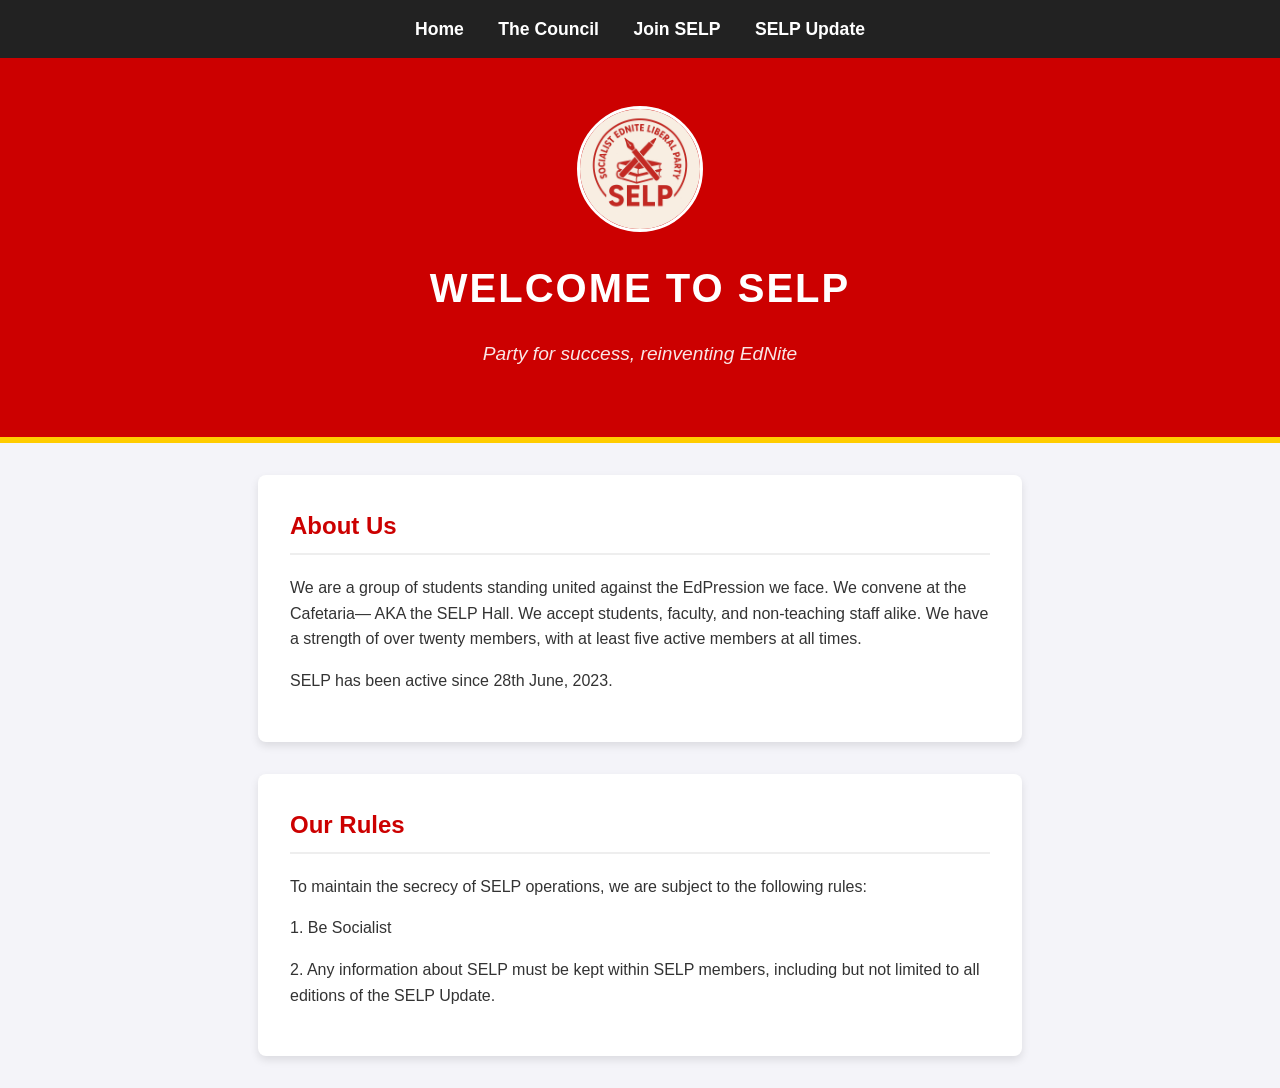
==== index.html @ 39b6921a "Add files via upload" ====
<!DOCTYPE html>
<html lang="en">
<head>
    <meta charset="UTF-8">
    <meta name="viewport" content="width=device-width, initial-scale=1.0">
    <title>Socialist EdNite Labour Party</title>
    <link rel="stylesheet" href="style.css">
</head>
<body>

<nav class="main-nav">
        <a href="index.html">Home</a>
        <a href="council.html">The Council</a>
        <a href="join.html">Join SELP</a>
        <a href="newsletter.html">SELP Update</a>
    </nav>

<header>
        <img src="logo.jpg" alt="SELP Logo" class="party-logo">
        
        <h1>Welcome to SELP</h1>
        <p>Party for success, reinventing EdNite</p>
    </header>

    <hr>

    <section>
        <h2>About Us</h2>
        <p>We are a group of students standing united against the EdPression we face. We convene at the Cafetaria— AKA the SELP Hall. We accept students, faculty, and non-teaching staff alike. We have a strength of over twenty members, with at least five active members at all times.</p>
        <p>SELP has been active since 28th June, 2023.</p>
        
    </section>

    <section>
        <h2>Our Rules</h2>
        <p>To maintain the secrecy of SELP operations, we are subject to the following rules:</p>
<p>1. Be Socialist</p>
           <p> 2. Any information about SELP must be kept within SELP members, including but not limited to all editions of the SELP Update.</p>
    </section>

<script>
        document.addEventListener('DOMContentLoaded', function() {
            const positionSelect = document.getElementById('position');
            const teacherLevelSelect = document.getElementById('teacher-level');
            
            // Grab all the hidden sections
            const studentFields = document.getElementById('student-fields');
            const teacherFields = document.getElementById('teacher-fields');
            const juniorSubjectFields = document.getElementById('junior-subject-fields');
            const seniorSubjectFields = document.getElementById('senior-subject-fields');
            const staffFields = document.getElementById('staff-fields');
            const exStudentFields = document.getElementById('ex-student-fields');
            const exTeacherFields = document.getElementById('ex-teacher-fields');

            // Function to hide everything
            function hideAll() {
                const allFields = document.querySelectorAll('.dynamic-field');
                allFields.forEach(field => field.classList.add('hidden'));
            }

            // Listen for changes on the main Position dropdown
            positionSelect.addEventListener('change', function() {
                hideAll(); // Hide everything first
                teacherLevelSelect.value = ""; // Reset the teacher dropdown if they switch roles
                
                const val = this.value;
                if (val === 'Student') {
                    studentFields.classList.remove('hidden');
                } else if (val === 'Teacher') {
                    teacherFields.classList.remove('hidden');
                } else if (val === 'Non-teaching staff') {
                    staffFields.classList.remove('hidden');
                } else if (val === 'Ex-student') {
                    exStudentFields.classList.remove('hidden');
                } else if (val === 'Ex-teacher') {
                    exTeacherFields.classList.remove('hidden');
                }
            });

            // Listen for changes on the Teacher Level dropdown
            teacherLevelSelect.addEventListener('change', function() {
                // Hide both subject lists first
                juniorSubjectFields.classList.add('hidden');
                seniorSubjectFields.classList.add('hidden');
                
                // Show the right one based on what they picked
                if (this.value === 'Junior') {
                    juniorSubjectFields.classList.remove('hidden');
                } else if (this.value === 'Senior') {
                    seniorSubjectFields.classList.remove('hidden');
                }
            });
        });
    </script>
</body>
</html>
---- style.css ----
/* Navigation Bar */
.main-nav {
    background-color: #222222; /* Dark grey */
    padding: 15px;
    text-align: center;
}

.main-nav a {
    color: white;
    text-decoration: none;
    font-weight: bold;
    margin: 0 15px; /* Adds space between the links */
    font-size: 1.1rem;
    transition: color 0.3s;
}

.main-nav a:hover {
    color: #ffcc00; /* Text turns gold when you hover over it */
}

/* General Page Setup */
body {
    font-family: 'Helvetica Neue', Arial, sans-serif;
    line-height: 1.6;
    margin: 0;
    padding: 0;
    background-color: #f4f4f9; /* Light grey background */
    color: #333333;
}

/* The SELP Header */
header {
    background-color: #cc0000; /* Strong Party Red */
    color: white;
    text-align: center;
    padding: 3rem 1rem;
    border-bottom: 6px solid #ffcc00; /* Gold Accent Line */
}

/* The Party Logo */
.party-logo {
    max-width: 120px; /* Keeps the logo from getting too big */
    height: auto;
    margin-bottom: 1rem; /* Space between logo and title */
    border-radius: 50%; /* Makes the image a perfect circle (if square) */
    border: 3px solid white; /* Adds a clean white ring around it */
}

header h1 {
    margin: 0;
    font-size: 2.5rem;
    text-transform: uppercase;
    letter-spacing: 2px;
}

header p {
    font-size: 1.2rem;
    font-style: italic;
    opacity: 0.9;
}

/* Hide the default horizontal line */
hr {
    display: none; 
}

/* Content Sections */
section {
    max-width: 700px;
    margin: 2rem auto; 
    padding: 2rem;
    background: white;
    border-radius: 8px;
    box-shadow: 0 4px 8px rgba(0,0,0,0.1); 
}

h2 {
    color: #cc0000;
    border-bottom: 2px solid #eeeeee;
    padding-bottom: 0.5rem;
    margin-top: 0;
}

/* Form Styling */
form {
    margin-top: 1rem;
}

label {
    font-weight: bold;
}

input[type="text"], 
input[type="email"] {
    width: 100%;
    padding: 10px;
    margin-top: 5px;
    margin-bottom: 15px;
    border: 1px solid #ccc;
    border-radius: 4px;
    box-sizing: border-box; 
    font-size: 1rem;
}

/* The Submit Button */
button {
    background-color: #cc0000;
    color: white;
    border: none;
    padding: 12px 24px;
    font-size: 1.1rem;
    font-weight: bold;
    cursor: pointer;
    border-radius: 4px;
    transition: background-color 0.3s ease;
    width: 100%; 
}

button:hover {
    background-color: #990000; 
}

/* Dynamic Form Rules */
.hidden {
    display: none;
}

/* Make dropdowns and number boxes match the text boxes */
select, input[type="number"] {
    width: 100%;
    padding: 10px;
    margin-top: 5px;
    margin-bottom: 15px;
    border: 1px solid #ccc;
    border-radius: 4px;
    box-sizing: border-box; 
    font-size: 1rem;
    font-family: inherit;
    background-color: white;
}

/* Council Grid Layout */
.council-grid {
    display: flex;
    flex-wrap: wrap;
    gap: 1rem;
    margin-top: 1.5rem;
    margin-bottom: 2rem;
}

/* Individual Member Cards */
.member-card {
    background-color: #f9f9f9;
    border-top: 4px solid #cc0000; /* Party Red top border */
    border-radius: 6px;
    padding: 1rem;
    flex: 1 1 calc(33.333% - 1rem); /* Makes them sit 3 in a row on big screens */
    box-sizing: border-box;
    text-align: center;
    box-shadow: 0 2px 4px rgba(0,0,0,0.05);
}

/* Special Styling for the President */
.president-card {
    border-top: 4px solid #ffcc00; /* Gold border for the President */
    background-color: #fffdf5; /* Very slight gold tint background */
    flex: 1 1 100%; /* Makes the President take up the whole top row */
}

.member-card h3 {
    margin: 0;
    color: #222;
    font-size: 1.2rem;
}

.member-card .role {
    margin: 5px 0 0 0;
    color: #666;
    font-style: italic;
    font-size: 0.9rem;
}

/* Active Member Simple List */
.member-list {
    list-style-type: square;
    color: #cc0000; /* Bullets will be red */
}

.member-list li {
    color: #333; /* Text stays dark grey */
    margin-bottom: 0.5rem;
}

/* Discord Button Styling */
.discord-btn {
    display: inline-block;
    background-color: #5865F2; /* Official Discord 'Blurple' */
    color: white;
    padding: 12px 24px;
    text-decoration: none;
    font-size: 1.1rem;
    font-weight: bold;
    border-radius: 4px;
    transition: background-color 0.3s ease;
    margin-top: 10px;
}

.discord-btn:hover {
    background-color: #4752C4; /* Darkens slightly when hovered */
}

/* Newsletter Archive Styling */
.newsletter-item {
    background: #ffffff;
    border-left: 6px solid #cc0000; /* Party red stripe on the side */
    padding: 1.5rem;
    margin-bottom: 1.5rem;
    border-radius: 4px;
    box-shadow: 0 2px 6px rgba(0,0,0,0.08);
}

.newsletter-item h3 {
    margin-top: 0;
    margin-bottom: 0.5rem;
    color: #222;
}

.newsletter-actions {
    margin-top: 1.5rem;
    display: flex;
    gap: 15px; /* Space between the two buttons */
    flex-wrap: wrap; /* Keeps buttons neat on mobile phones */
}

/* Specific Button Styles for the Newsletter */
.btn {
    padding: 10px 20px;
    text-decoration: none;
    border-radius: 4px;
    font-weight: bold;
    font-size: 0.95rem;
    transition: opacity 0.3s;
    text-align: center;
}

.btn:hover {
    opacity: 0.8;
}

.view-btn {
    background-color: #222222; /* Dark grey */
    color: white;
}

.download-btn {
    background-color: #ffcc00; /* Party Gold */
    color: #222222;
}
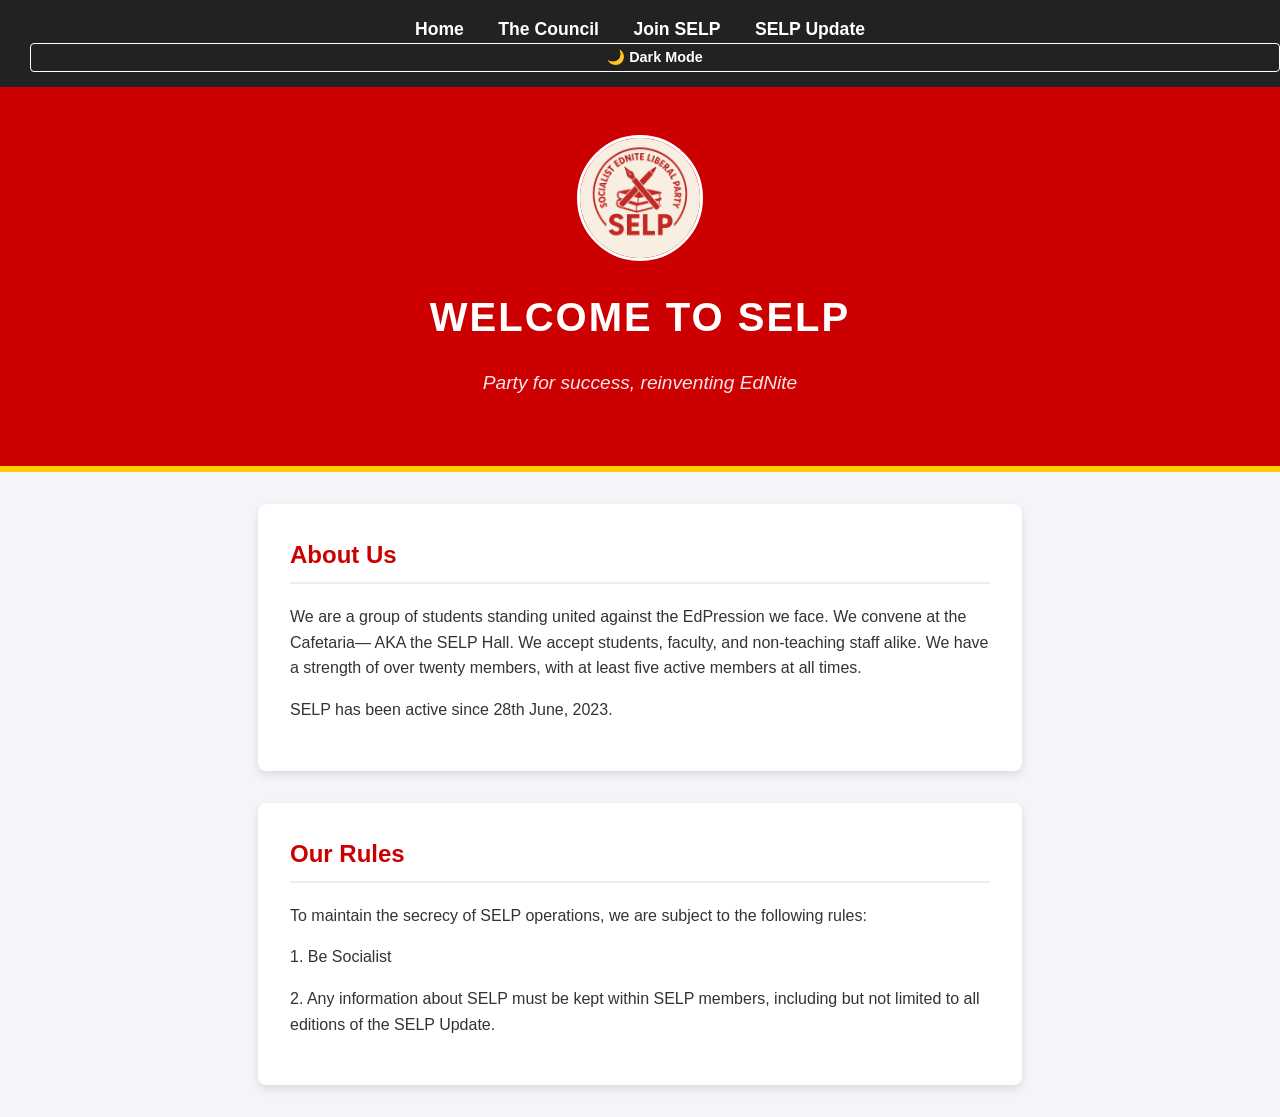
==== commit 07c99ce6: "Add files via upload" ====
--- a/index.html
+++ b/index.html
@@ -13,6 +13,7 @@
         <a href="council.html">The Council</a>
         <a href="join.html">Join SELP</a>
         <a href="newsletter.html">SELP Update</a>
+        <button id="theme-toggle" class="theme-btn">🌙 Dark Mode</button>
     </nav>
 
 <header>
@@ -92,5 +93,6 @@
             });
         });
     </script>
+    <script src="theme.js"></script>
 </body>
 </html>
--- a/style.css
+++ b/style.css
@@ -255,4 +255,69 @@
 .download-btn {
     background-color: #ffcc00; /* Party Gold */
     color: #222222;
+}
+
+/* --- DARK MODE RULES --- */
+/* The toggle button sitting in the navbar */
+.theme-btn {
+    background-color: transparent;
+    color: white;
+    border: 1px solid white;
+    padding: 5px 15px;
+    cursor: pointer;
+    font-size: 0.9rem;
+    font-weight: bold;
+    border-radius: 4px;
+    margin-left: 15px;
+    transition: background-color 0.3s, color 0.3s;
+}
+
+.theme-btn:hover {
+    background-color: white;
+    color: #222222;
+}
+
+/* When the body has the 'dark-mode' class, these rules take over */
+body.dark-mode {
+    background-color: #121212;
+    color: #e0e0e0;
+}
+
+/* Make sections and cards dark */
+body.dark-mode section,
+body.dark-mode .member-card,
+body.dark-mode .newsletter-item {
+    background-color: #1e1e1e;
+    color: #e0e0e0;
+    box-shadow: 0 4px 8px rgba(255,255,255,0.05); /* Softer shadow for dark mode */
+}
+
+/* Brighten the red headings so they are easy to read on dark backgrounds */
+body.dark-mode h2 {
+    color: #ff5555; 
+    border-bottom: 2px solid #333333;
+}
+
+body.dark-mode .member-card h3,
+body.dark-mode .newsletter-item h3 {
+    color: #ffffff;
+}
+
+/* Adjust the President's gold card for dark mode */
+body.dark-mode .president-card {
+    background-color: #2a2615; 
+}
+
+/* Make form inputs dark */
+body.dark-mode input[type="text"],
+body.dark-mode input[type="email"],
+body.dark-mode input[type="number"],
+body.dark-mode select {
+    background-color: #333333;
+    color: white;
+    border: 1px solid #555555;
+}
+
+body.dark-mode .member-list li {
+    color: #e0e0e0;
 }
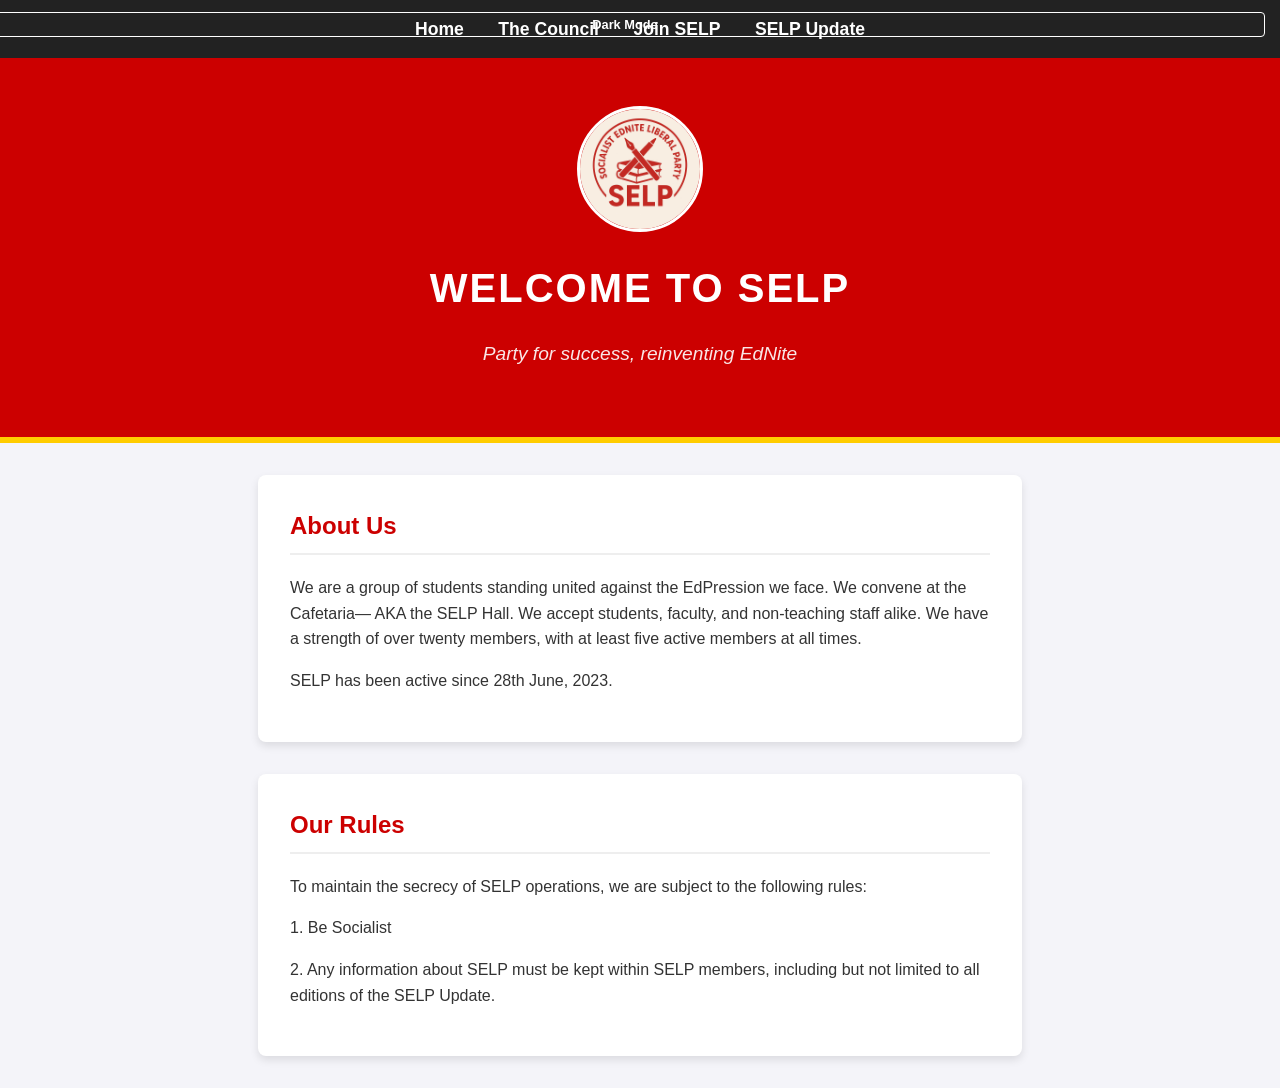
==== commit 60030513: "Add files via upload" ====
--- a/index.html
+++ b/index.html
@@ -13,7 +13,7 @@
         <a href="council.html">The Council</a>
         <a href="join.html">Join SELP</a>
         <a href="newsletter.html">SELP Update</a>
-        <button id="theme-toggle" class="theme-btn">🌙 Dark Mode</button>
+        <button id="theme-toggle" class="theme-btn">Dark Mode</button>
     </nav>
 
 <header>
--- a/style.css
+++ b/style.css
@@ -1,8 +1,9 @@
 /* Navigation Bar */
 .main-nav {
-    background-color: #222222; /* Dark grey */
+    background-color: #222222; 
     padding: 15px;
     text-align: center;
+    position: relative; /* Add this line! */
 }
 
 .main-nav a {
@@ -258,66 +259,23 @@
 }
 
 /* --- DARK MODE RULES --- */
-/* The toggle button sitting in the navbar */
+/* The toggle button pinned to the right corner */
 .theme-btn {
+    position: absolute;
+    top: 12px;
+    right: 15px;
     background-color: transparent;
     color: white;
     border: 1px solid white;
-    padding: 5px 15px;
+    padding: 4px 10px; /* Made the box smaller */
     cursor: pointer;
-    font-size: 0.9rem;
-    font-weight: bold;
-    border-radius: 4px;
-    margin-left: 15px;
+    font-size: 0.8rem; /* Made the text smaller */
+    font-weight: bold;
+    border-radius: 4px;
     transition: background-color 0.3s, color 0.3s;
 }
 
 .theme-btn:hover {
     background-color: white;
     color: #222222;
-}
-
-/* When the body has the 'dark-mode' class, these rules take over */
-body.dark-mode {
-    background-color: #121212;
-    color: #e0e0e0;
-}
-
-/* Make sections and cards dark */
-body.dark-mode section,
-body.dark-mode .member-card,
-body.dark-mode .newsletter-item {
-    background-color: #1e1e1e;
-    color: #e0e0e0;
-    box-shadow: 0 4px 8px rgba(255,255,255,0.05); /* Softer shadow for dark mode */
-}
-
-/* Brighten the red headings so they are easy to read on dark backgrounds */
-body.dark-mode h2 {
-    color: #ff5555; 
-    border-bottom: 2px solid #333333;
-}
-
-body.dark-mode .member-card h3,
-body.dark-mode .newsletter-item h3 {
-    color: #ffffff;
-}
-
-/* Adjust the President's gold card for dark mode */
-body.dark-mode .president-card {
-    background-color: #2a2615; 
-}
-
-/* Make form inputs dark */
-body.dark-mode input[type="text"],
-body.dark-mode input[type="email"],
-body.dark-mode input[type="number"],
-body.dark-mode select {
-    background-color: #333333;
-    color: white;
-    border: 1px solid #555555;
-}
-
-body.dark-mode .member-list li {
-    color: #e0e0e0;
 }
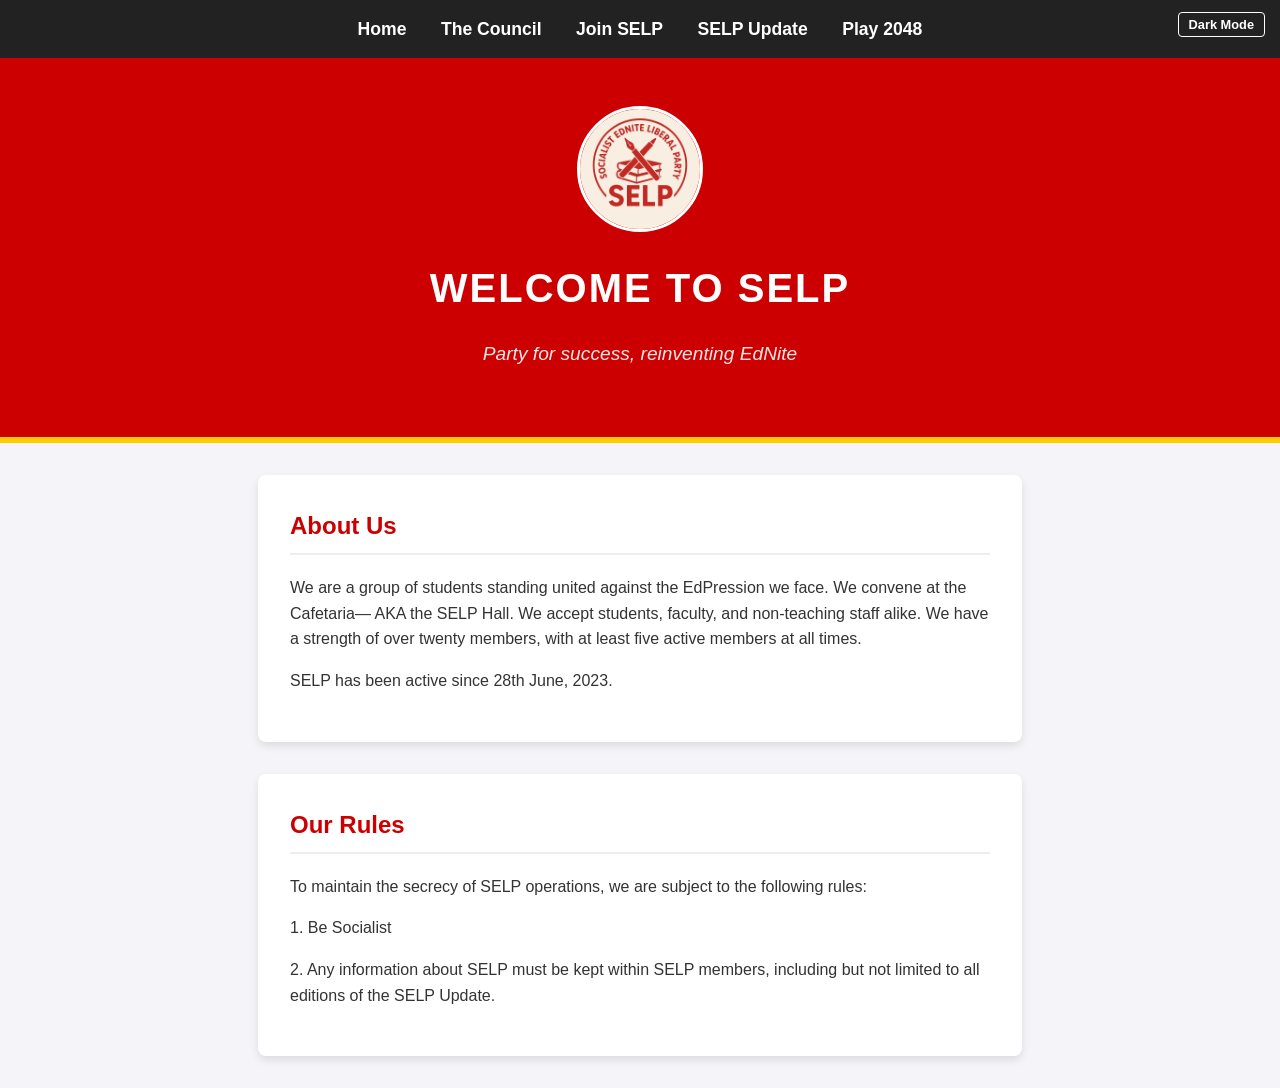
==== commit d345d5e8: "Add files via upload" ====
--- a/index.html
+++ b/index.html
@@ -13,6 +13,7 @@
         <a href="council.html">The Council</a>
         <a href="join.html">Join SELP</a>
         <a href="newsletter.html">SELP Update</a>
+        <a href="2048.html">Play 2048</a>
         <button id="theme-toggle" class="theme-btn">Dark Mode</button>
     </nav>
 
--- a/style.css
+++ b/style.css
@@ -259,17 +259,19 @@
 }
 
 /* --- DARK MODE RULES --- */
+/* The toggle button sitting in the navbar */
 /* The toggle button pinned to the right corner */
 .theme-btn {
     position: absolute;
     top: 12px;
     right: 15px;
+    width: auto; /* THIS IS THE FIX! It stops the button from stretching */
     background-color: transparent;
     color: white;
     border: 1px solid white;
-    padding: 4px 10px; /* Made the box smaller */
+    padding: 4px 10px;
     cursor: pointer;
-    font-size: 0.8rem; /* Made the text smaller */
+    font-size: 0.8rem;
     font-weight: bold;
     border-radius: 4px;
     transition: background-color 0.3s, color 0.3s;
@@ -278,4 +280,98 @@
 .theme-btn:hover {
     background-color: white;
     color: #222222;
-}+}
+
+/* When the body has the 'dark-mode' class, these rules take over */
+body.dark-mode {
+    background-color: #121212;
+    color: #e0e0e0;
+}
+
+/* Make sections and cards dark */
+body.dark-mode section,
+body.dark-mode .member-card,
+body.dark-mode .newsletter-item {
+    background-color: #1e1e1e;
+    color: #e0e0e0;
+    box-shadow: 0 4px 8px rgba(255,255,255,0.05); /* Softer shadow for dark mode */
+}
+
+/* Brighten the red headings so they are easy to read on dark backgrounds */
+body.dark-mode h2 {
+    color: #ff5555; 
+    border-bottom: 2px solid #333333;
+}
+
+body.dark-mode .member-card h3,
+body.dark-mode .newsletter-item h3 {
+    color: #ffffff;
+}
+
+/* Adjust the President's gold card for dark mode */
+body.dark-mode .president-card {
+    background-color: #2a2615; 
+}
+
+/* Make form inputs dark */
+body.dark-mode input[type="text"],
+body.dark-mode input[type="email"],
+body.dark-mode input[type="number"],
+body.dark-mode select {
+    background-color: #333333;
+    color: white;
+    border: 1px solid #555555;
+}
+
+body.dark-mode .member-list li {
+    color: #e0e0e0;
+}
+
+/* --- 2048 GAME STYLING --- */
+.game-container {
+    display: inline-block;
+    background-color: #bbada0;
+    padding: 10px;
+    border-radius: 8px;
+    margin-top: 20px;
+}
+
+.grid {
+    display: grid;
+    grid-template-columns: repeat(4, 80px);
+    grid-template-rows: repeat(4, 80px);
+    gap: 10px;
+}
+
+.tile {
+    width: 80px;
+    height: 80px;
+    background-color: #cdc1b4;
+    border-radius: 4px;
+    display: flex;
+    justify-content: center;
+    align-items: center;
+    font-size: 0px; /* Hides the actual numbers so only the image shows! */
+    font-weight: bold;
+    background-size: cover;
+    background-position: center;
+}
+
+#score-board {
+    font-size: 1.5rem;
+    font-weight: bold;
+    color: #cc0000;
+}
+
+/* Image Mapping - Replace these with your actual image file names if they are .png instead of .jpg */
+.tile-2 { background-image: url('img-2.jpg'); }
+.tile-4 { background-image: url('img-4.jpg'); }
+.tile-8 { background-image: url('img-8.jpg'); }
+.tile-16 { background-image: url('img-16.jpg'); }
+.tile-32 { background-image: url('img-32.jpg'); }
+.tile-64 { background-image: url('img-64.jpg'); }
+.tile-128 { background-image: url('img-128.jpg'); }
+.tile-256 { background-image: url('img-256.jpg'); }
+.tile-512 { background-image: url('img-512.jpg'); }
+.tile-1024 { background-image: url('img-1024.jpg'); }
+.tile-2048 { background-image: url('img-2048.jpg'); }
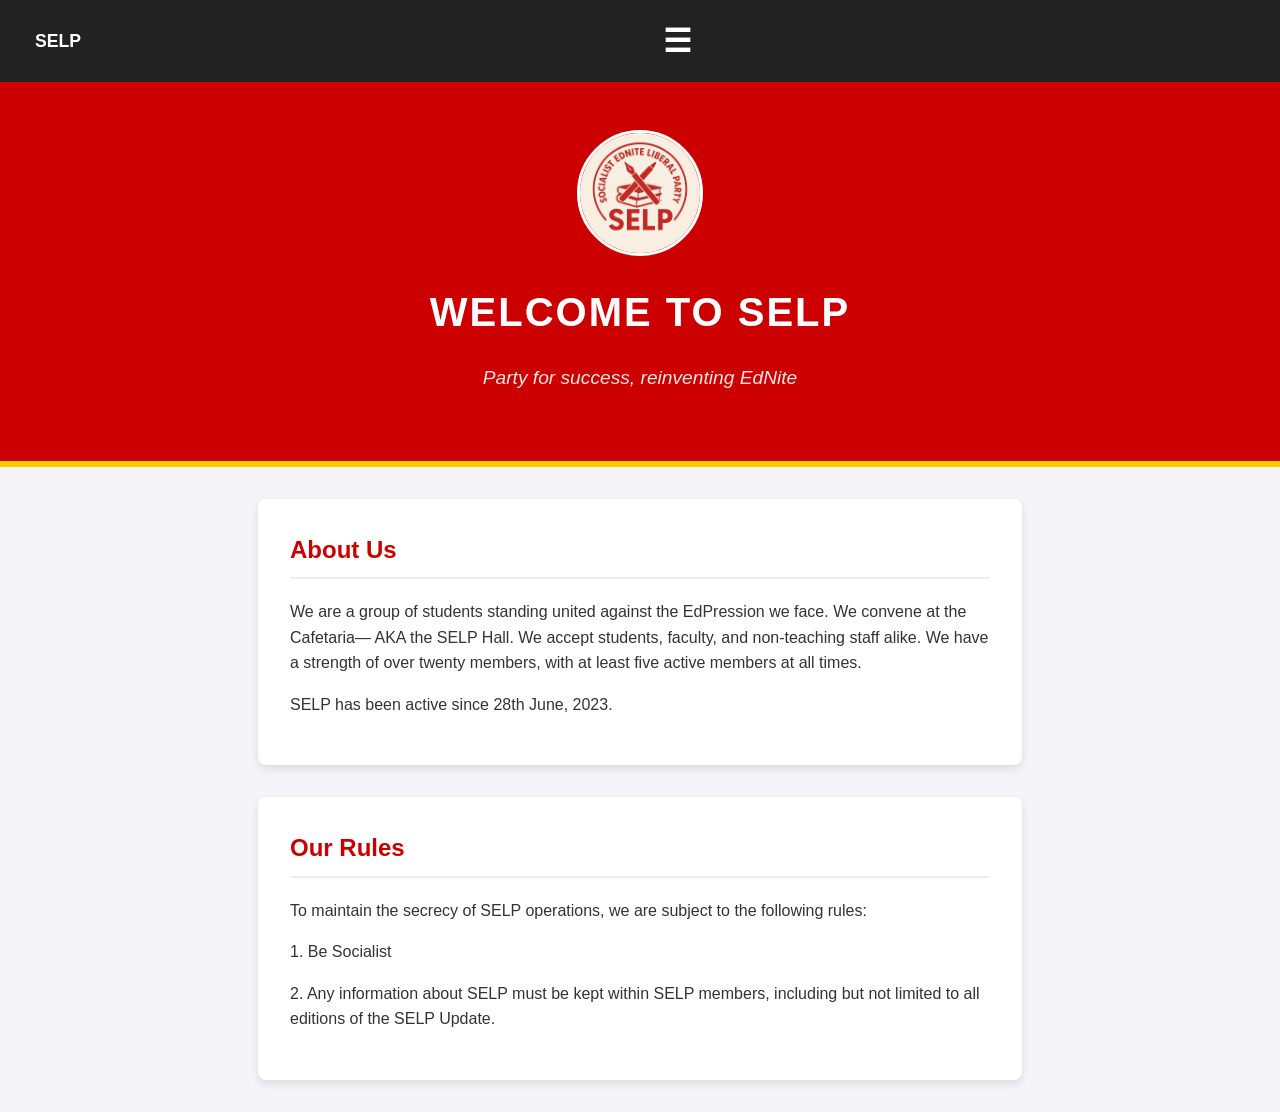
==== commit fffe108c: "Add files via upload" ====
--- a/index.html
+++ b/index.html
@@ -9,13 +9,22 @@
 <body>
 
 <nav class="main-nav">
+    <a href="index.html" class="nav-logo">SELP</a>
+
+    <button class="menu-toggle" id="menu-open">
+        ☰
+    </button>
+
+    <div class="nav-links" id="nav-links">
+        <button class="menu-close" id="menu-close">✕</button>
         <a href="index.html">Home</a>
         <a href="council.html">The Council</a>
         <a href="join.html">Join SELP</a>
         <a href="newsletter.html">SELP Update</a>
         <a href="2048.html">Play 2048</a>
         <button id="theme-toggle" class="theme-btn">Dark Mode</button>
-    </nav>
+    </div>
+</nav>
 
 <header>
         <img src="logo.jpg" alt="SELP Logo" class="party-logo">
--- a/style.css
+++ b/style.css
@@ -334,6 +334,7 @@
     padding: 10px;
     border-radius: 8px;
     margin-top: 20px;
+    touch-action: none; /* THIS IS THE FIX! It stops the phone from scrolling when swiping the board */
 }
 
 .grid {
@@ -374,4 +375,83 @@
 .tile-256 { background-image: url('img-256.jpg'); }
 .tile-512 { background-image: url('img-512.jpg'); }
 .tile-1024 { background-image: url('img-1024.jpg'); }
-.tile-2048 { background-image: url('img-2048.jpg'); }+.tile-2048 { background-image: url('img-2048.jpg'); }
+
+/* Navigation Container */
+.main-nav {
+    display: flex;
+    justify-content: space-between;
+    align-items: center;
+    padding: 10px 20px;
+    background-color: #222;
+    position: relative;
+}
+
+.nav-logo {
+    color: #ffcc00; /* Party Gold */
+    font-weight: bold;
+    text-decoration: none;
+    font-size: 1.5rem;
+}
+
+/* Hide the Close button and the Links by default on mobile */
+.menu-toggle {
+    background: none;
+    border: none;
+    color: white;
+    font-size: 2rem;
+    cursor: pointer;
+}
+
+.menu-close {
+    display: none; /* Only shows when menu is open */
+}
+
+/* The Navigation "Drawer" */
+.nav-links {
+    position: fixed;
+    top: 0;
+    right: -100%; /* Hidden off-screen to the right */
+    width: 250px;
+    height: 100vh;
+    background-color: #333;
+    display: flex;
+    flex-direction: column;
+    padding: 60px 20px;
+    gap: 20px;
+    transition: 0.3s ease-in-out;
+    z-index: 1000;
+    box-shadow: -5px 0 15px rgba(0,0,0,0.5);
+}
+
+/* When the menu has the 'active' class, slide it in */
+.nav-links.active {
+    right: 0;
+}
+
+.nav-links a {
+    color: white;
+    text-decoration: none;
+    font-size: 1.2rem;
+    border-bottom: 1px solid #444;
+    padding-bottom: 10px;
+}
+
+.menu-close {
+    display: block;
+    position: absolute;
+    top: 20px;
+    left: 20px;
+    background: none;
+    border: none;
+    color: white;
+    font-size: 1.5rem;
+    cursor: pointer;
+}
+
+/* Dark Mode Button inside the menu */
+.nav-links .theme-btn {
+    position: static !important; /* Reset your previous corner-pinning */
+    margin-top: 20px;
+    width: 100% !important;
+}
